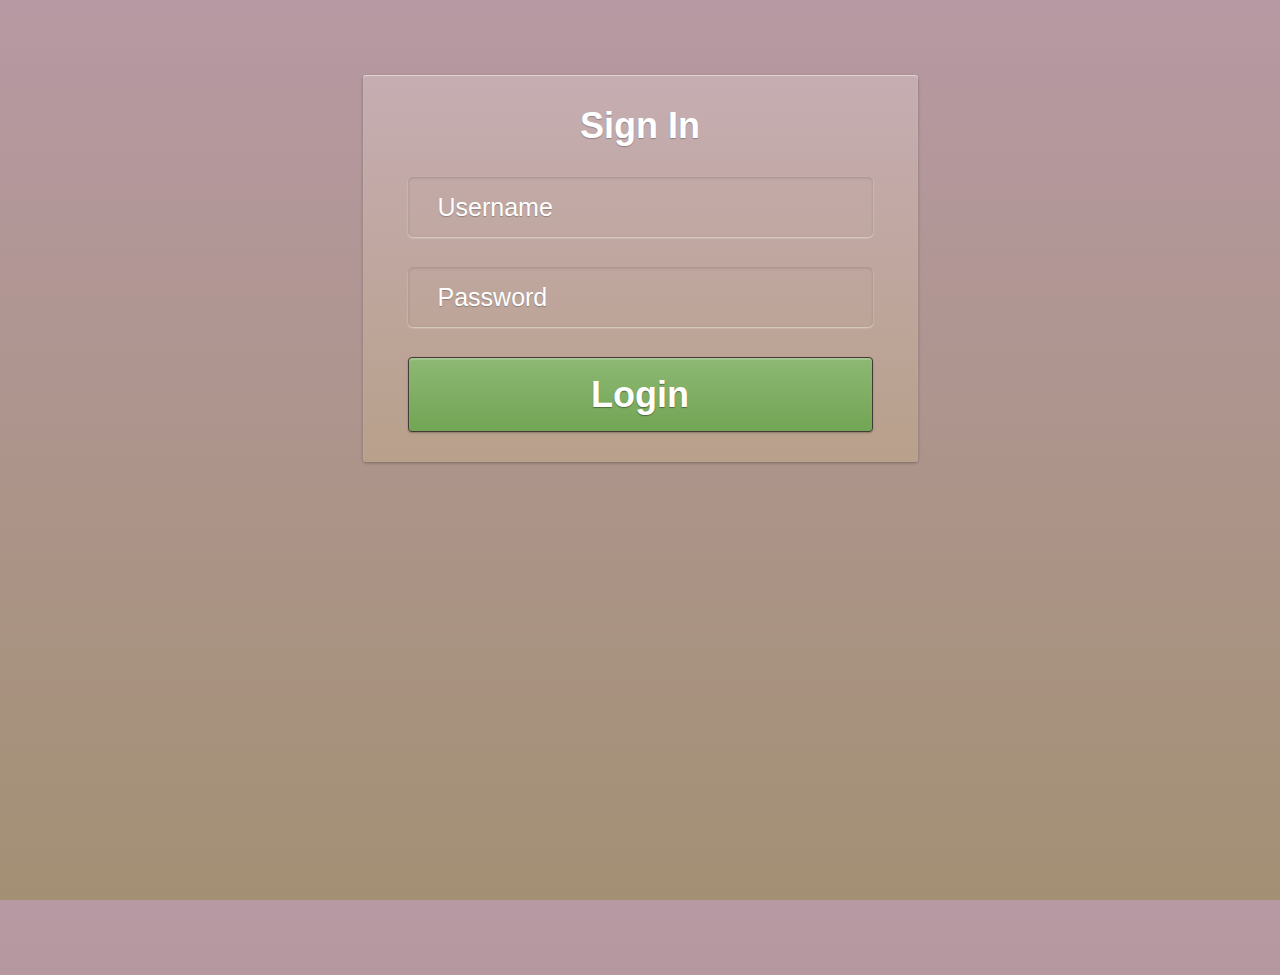
==== signInForm/index.html @ 01667b27 "Added another signin form" ====
<!doctype html>
<html lang="en">
<head>
	<meta charset="UTF-8">
	<link rel="stylesheet" type="text/css" href="css/style.css">
	<title>Sass Demo | sign In Form</title>
</head>
<body>
<form action="">
		<h2>sign in</h2>
		<input type="text" placeholder="username">
		<input type="password" placeholder="password">
		<button type="button">login</button>
	</form>	

</body>
</html>
---- signInForm/css/style.css ----
@charset "UTF-8";
* {
  margin: 0;
  padding: 0;
  -webkit-box-sizing: border-box;
  -moz-box-sizing: border-box;
  box-sizing: border-box; }

html, body {
  height: 100%; }

body {
  background-image: -moz-linear-gradient(top, #b799a3, #a39074);
  background-image: -webkit-linear-gradient(top, #b799a3, #a39074);
  background-image: -o-linear-gradient(top, #b799a3, #a39074);
  background-image: linear-gradient(to bottom, #b799a3, #a39074); }

form {
  width: 555px;
  padding: 30px 45px;
  margin-top: 75px;
  margin-left: auto;
  margin-right: auto;
  background-image: -moz-linear-gradient(top, #c6adb2, #b8a08b);
  background-image: -webkit-linear-gradient(top, #c6adb2, #b8a08b);
  background-image: -o-linear-gradient(top, #c6adb2, #b8a08b);
  background-image: linear-gradient(to bottom, #c6adb2, #b8a08b);
  -webkit-border-radius: 3px;
  border-radius: 3px;
  -webkit-background-clip: padding-box;
  background-clip: padding-box;
  -webkit-box-shadow: inset 0 1px 1px rgba(255, 255, 255, 0.5), 0 1px 3px rgba(0, 0, 0, 0.25), 0 2px 5px -3px rgba(0, 0, 0, 0.15);
  box-shadow: inset 0 1px 1px rgba(255, 255, 255, 0.5), 0 1px 3px rgba(0, 0, 0, 0.25), 0 2px 5px -3px rgba(0, 0, 0, 0.15); }

h2 {
  color: white;
  font-size: 36px;
  font-family: arial;
  text-align: center;
  text-transform: capitalize;
  text-shadow: 0 1px 1px rgba(0, 0, 0, 0.25);
  margin-bottom: 30px; }

input[type="text"],
input[type="password"] {
  display: block;
  width: 100%;
  border: none 0;
  padding: 15px 30px;
  height: 60px;
  margin-bottom: 30px;
  background-color: transparent;
  color: white;
  font-size: 25px;
  text-shadow: 0 1px 1px rgba(0, 0, 0, 0.25);
  text-transform: capitalize;
  -webkit-border-radius: 5px;
  border-radius: 5px;
  -webkit-background-clip: padding-box;
  background-clip: padding-box;
  -webkit-box-shadow: inset 0 1px 3px rgba(0, 0, 0, 0.15), 0 1px 2px rgba(255, 255, 255, 0.5);
  box-shadow: inset 0 1px 3px rgba(0, 0, 0, 0.15), 0 1px 2px rgba(255, 255, 255, 0.5); }
  input[type="text"]::-webkit-input-placeholder,
  input[type="password"]::-webkit-input-placeholder {
    color: white;
    text-shadow: 0 1px 1px rgba(0, 0, 0, 0.25);
    text-transform: capitalize; }
  input[type="text"]:-moz-placeholder,
  input[type="password"]:-moz-placeholder {
    color: white;
    text-shadow: 0 1px 1px rgba(0, 0, 0, 0.25);
    text-transform: capitalize; }
  input[type="text"]::-moz-placeholder,
  input[type="password"]::-moz-placeholder {
    color: white;
    text-shadow: 0 1px 1px rgba(0, 0, 0, 0.25);
    text-transform: capitalize; }
  input[type="text"]:-ms-input-placeholder,
  input[type="password"]:-ms-input-placeholder {
    color: white;
    text-shadow: 0 1px 1px rgba(0, 0, 0, 0.25);
    text-transform: capitalize; }
  input[type="text"]:focus, input[type="text"]:hover,
  input[type="password"]:focus,
  input[type="password"]:hover {
    -webkit-box-shadow: inset 0 1px 1px rgba(255, 255, 255, 0.075), 0 0 8px rgba(255, 255, 255, 0.6);
    box-shadow: inset 0 1px 1px rgba(255, 255, 255, 0.075), 0 0 8px rgba(255, 255, 255, 0.6); }
  input[type="text"]:focus,
  input[type="password"]:focus {
    outline: none 0; }

button {
  display: block;
  width: 100%;
  border: 1px solid #443b37;
  text-align: center;
  height: 75px;
  color: white;
  text-transform: capitalize;
  font-size: 36px;
  font-weight: bold;
  text-shadow: 0 1px 1px rgba(0, 0, 0, 0.25), 0 1px 1px rgba(0, 0, 0, 0.15);
  -webkit-border-radius: 4px;
  border-radius: 4px;
  -webkit-background-clip: padding-box;
  background-clip: padding-box;
  background-image: -moz-linear-gradient(top, #8db874, #72a554);
  background-image: -webkit-linear-gradient(top, #8db874, #72a554);
  background-image: -o-linear-gradient(top, #8db874, #72a554);
  background-image: linear-gradient(to bottom, #8db874, #72a554);
  -webkit-box-shadow: inset 0 2px 1px rgba(169, 201, 150, 0.85), 0 1px 2px rgba(0, 0, 0, 0.25);
  box-shadow: inset 0 2px 1px rgba(169, 201, 150, 0.85), 0 1px 2px rgba(0, 0, 0, 0.25); }
  button:hover {
    background-image: -moz-linear-gradient(top, #95bd7e, #7aac5c);
    background-image: -webkit-linear-gradient(top, #95bd7e, #7aac5c);
    background-image: -o-linear-gradient(top, #95bd7e, #7aac5c);
    background-image: linear-gradient(to bottom, #95bd7e, #7aac5c); }
  button:active {
    background-image: -moz-linear-gradient(top, #85b36a, #6b9b4f);
    background-image: -webkit-linear-gradient(top, #85b36a, #6b9b4f);
    background-image: -o-linear-gradient(top, #85b36a, #6b9b4f);
    background-image: linear-gradient(to bottom, #85b36a, #6b9b4f); }
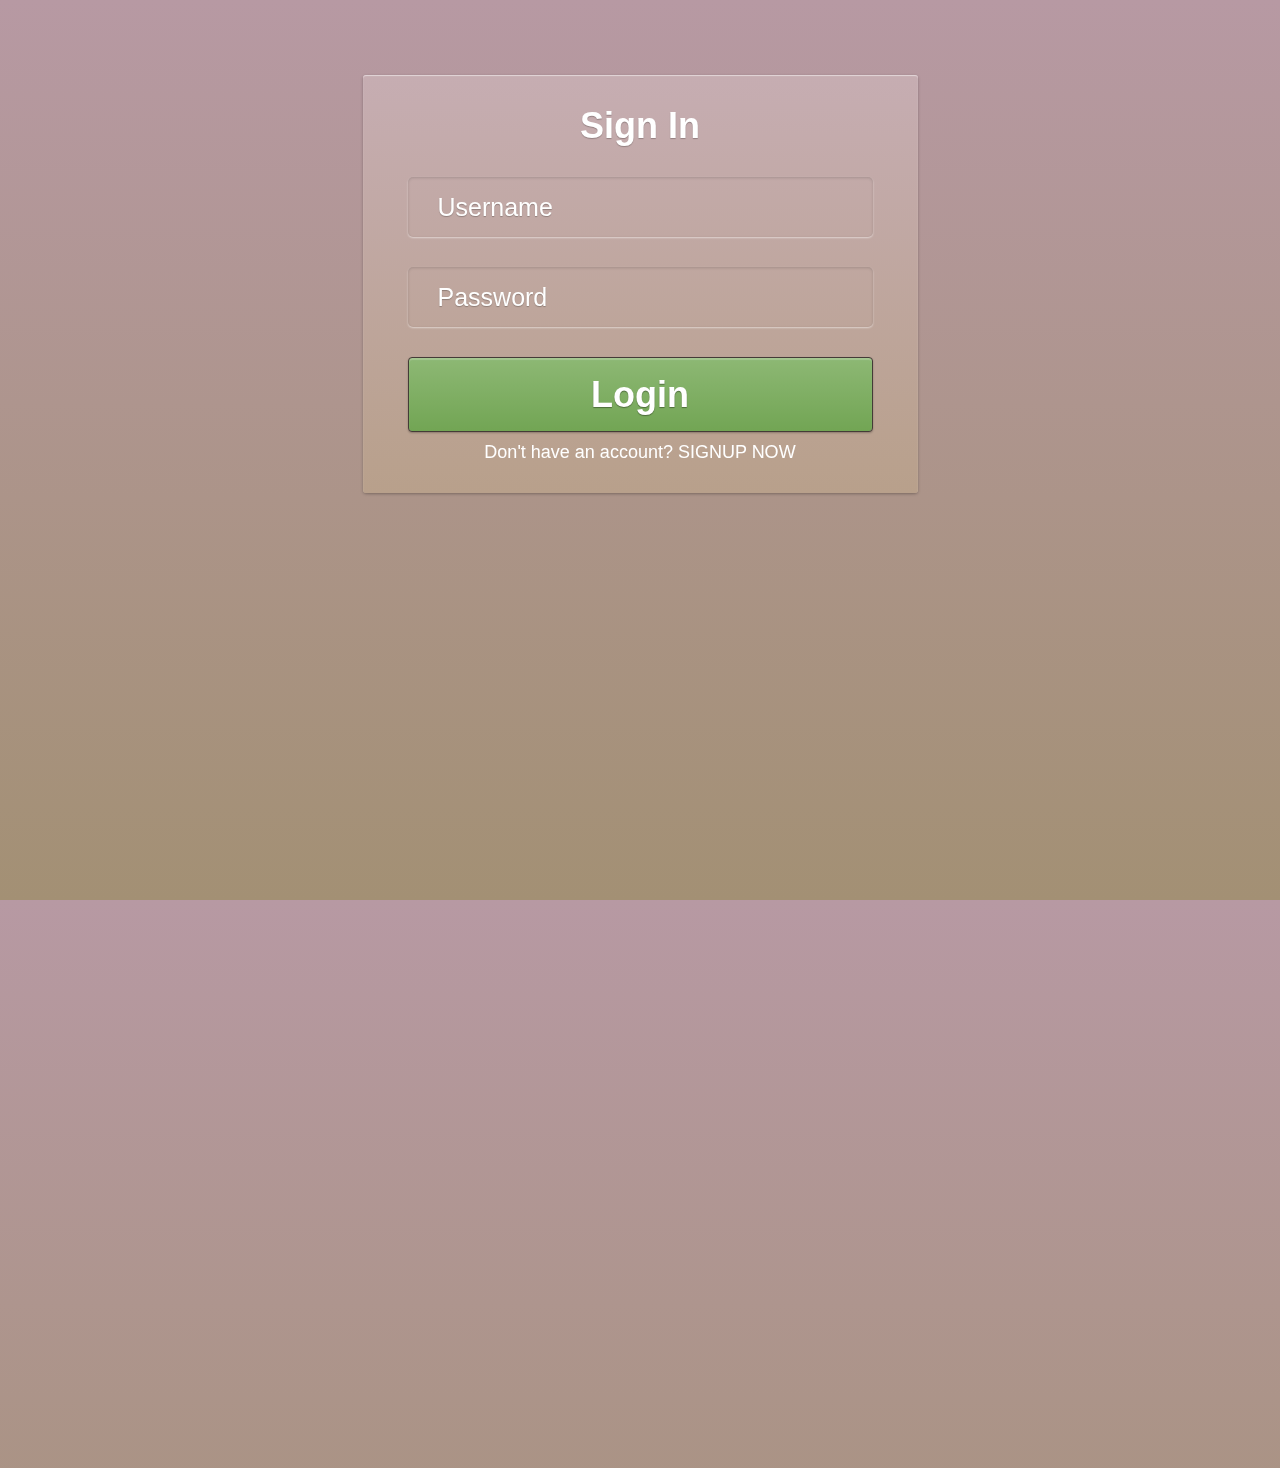
==== commit c4b0368a: "Added the sign up form with css3 transformation" ====
--- a/signInForm/index.html
+++ b/signInForm/index.html
@@ -3,15 +3,39 @@
 <head>
 	<meta charset="UTF-8">
 	<link rel="stylesheet" type="text/css" href="css/style.css">
+	 <script src="http://code.jquery.com/jquery-1.9.1.min.js"></script>
+    <script type="text/javascript">
+        $(document).ready(function(){
+           
+            $('.link').click(function(){
+                $('.panel').toggleClass('flip');
+           
+            });
+        });
+    </script>
 	<title>Sass Demo | sign In Form</title>
 </head>
 <body>
+<div class="panel">
+<div class="front">
 <form action="">
 		<h2>sign in</h2>
 		<input type="text" placeholder="username">
 		<input type="password" placeholder="password">
 		<button type="button">login</button>
-	</form>	
-
+		<span>Don't have an account? <a href="#" class="link">signup now </a></span>
+</form>	
+</div>
+<div class="back">
+<form action="">
+		<h2>sign up</h2>
+		<input type="text" placeholder="username">
+		<input type="password" placeholder="password">
+		<input type="password" placeholder="confirm password">
+		<button type="button">sign up</button>
+		<span>Already have an account? <a href="#" class="link">signin now </a></span>
+</form>	
+</div>
+</div>
 </body>
 </html>--- a/signInForm/css/style.css
+++ b/signInForm/css/style.css
@@ -120,3 +120,63 @@
     background-image: -webkit-linear-gradient(top, #85b36a, #6b9b4f);
     background-image: -o-linear-gradient(top, #85b36a, #6b9b4f);
     background-image: linear-gradient(to bottom, #85b36a, #6b9b4f); }
+
+span {
+  color: white;
+  font-size: 18px;
+  font-family: arial;
+  display: block;
+  margin-top: 10px; }
+  span > a {
+    color: white;
+    font-size: 18px;
+    font-family: arial;
+    text-decoration: none;
+    text-transform: uppercase;
+    font-weight: normal; }
+
+.panel {
+  width: inherit;
+  height: inherit;
+  text-align: center; }
+
+.panel .front {
+  -webkit-transform: rotateX(0deg) rotateY(0deg);
+  -webkit-transform-style: preserve-3d;
+  -webkit-backface-visibility: hidden;
+  -moz-transform: rotateX(0deg) rotateY(0deg);
+  -moz-transform-style: preserve-3d;
+  -moz-backface-visibility: hidden;
+  /* -- transition is the magic sauce for animation -- */
+  -o-transition: all .4s ease-in-out;
+  -ms-transition: all .4s ease-in-out;
+  -moz-transition: all .4s ease-in-out;
+  -webkit-transition: all .4s ease-in-out;
+  transition: all .4s ease-in-out; }
+
+.panel.flip .front {
+  z-index: 900;
+  -webkit-transform: rotateY(180deg);
+  -moz-transform: rotateY(180deg); }
+
+.panel .back {
+  z-index: 800;
+  width: inherit;
+  height: inherit;
+  -webkit-transform: rotateY(-180deg);
+  -webkit-transform-style: preserve-3d;
+  -webkit-backface-visibility: hidden;
+  -moz-transform: rotateY(-180deg);
+  -moz-transform-style: preserve-3d;
+  -moz-backface-visibility: hidden;
+  /* -- transition is the magic sauce for animation -- */
+  -o-transition: all .4s ease-in-out;
+  -ms-transition: all .4s ease-in-out;
+  -moz-transition: all .4s ease-in-out;
+  -webkit-transition: all .4s ease-in-out;
+  transition: all .4s ease-in-out; }
+
+.panel.flip .back {
+  z-index: 1000;
+  -webkit-transform: rotateX(0deg) rotateY(0deg);
+  -moz-transform: rotateX(0deg) rotateY(0deg); }
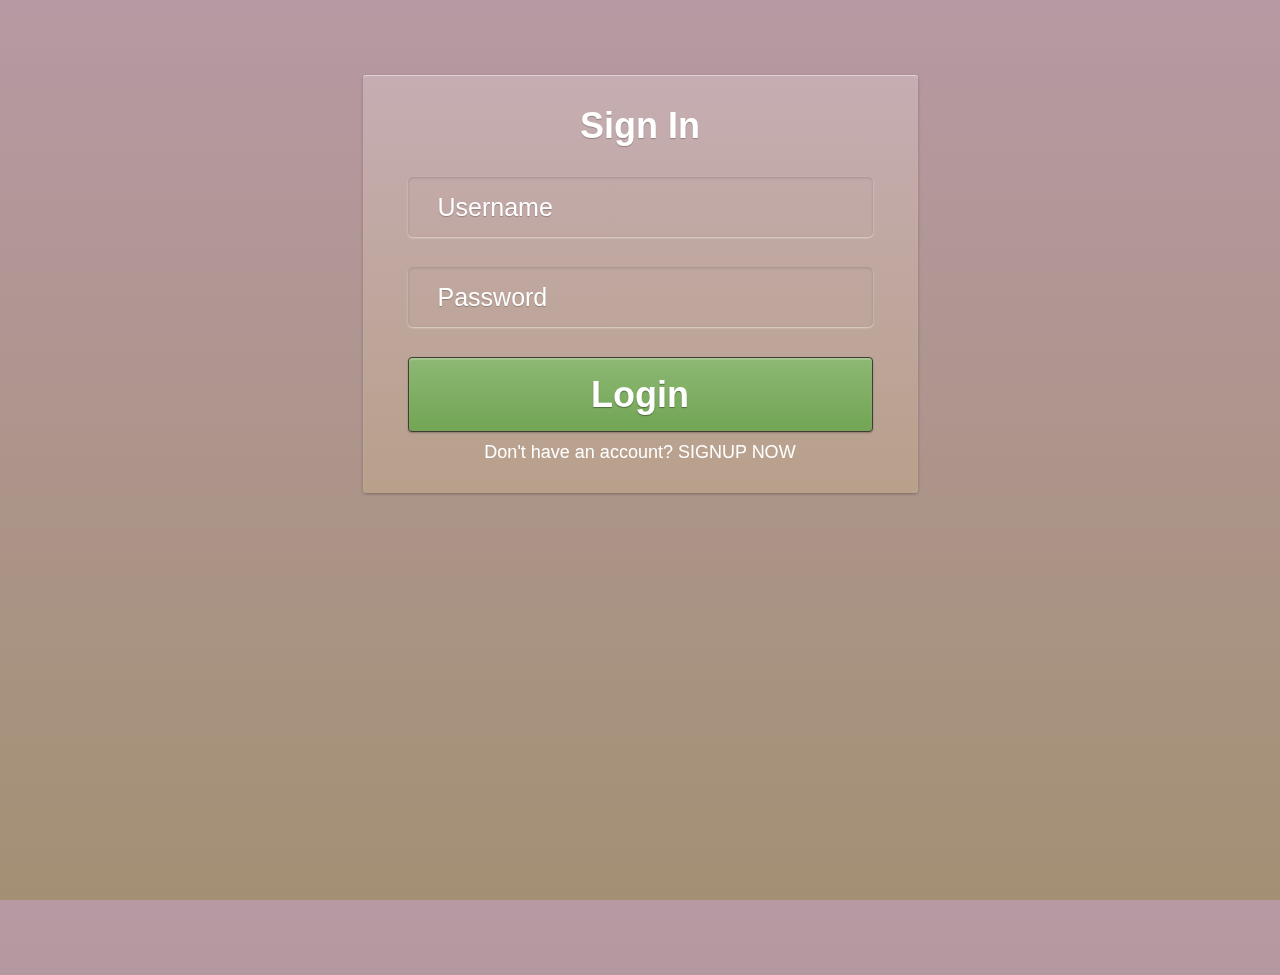
==== commit 6c2f9cc1: "added mixins to the scss file" ====
--- a/signInForm/index.html
+++ b/signInForm/index.html
@@ -8,7 +8,9 @@
         $(document).ready(function(){
            
             $('.link').click(function(){
+            	$('.back').show();
                 $('.panel').toggleClass('flip');
+
            
             });
         });
@@ -26,7 +28,7 @@
 		<span>Don't have an account? <a href="#" class="link">signup now </a></span>
 </form>	
 </div>
-<div class="back">
+<div class="back" style="display:none">
 <form action="">
 		<h2>sign up</h2>
 		<input type="text" placeholder="username">
--- a/signInForm/css/style.css
+++ b/signInForm/css/style.css
@@ -164,9 +164,12 @@
   width: inherit;
   height: inherit;
   -webkit-transform: rotateY(-180deg);
+  -moz-transform: rotateY(-180deg);
+  -ms-transform: rotateY(-180deg);
+  -o-transform: rotateY(-180deg);
+  transform: rotateY(-180deg);
   -webkit-transform-style: preserve-3d;
   -webkit-backface-visibility: hidden;
-  -moz-transform: rotateY(-180deg);
   -moz-transform-style: preserve-3d;
   -moz-backface-visibility: hidden;
   /* -- transition is the magic sauce for animation -- */
@@ -178,5 +181,13 @@
 
 .panel.flip .back {
   z-index: 1000;
-  -webkit-transform: rotateX(0deg) rotateY(0deg);
-  -moz-transform: rotateX(0deg) rotateY(0deg); }
+  -webkit-transform: rotateX(0deg);
+  -moz-transform: rotateX(0deg);
+  -ms-transform: rotateX(0deg);
+  -o-transform: rotateX(0deg);
+  transform: rotateX(0deg);
+  -webkit-transform: rotateY(0deg);
+  -moz-transform: rotateY(0deg);
+  -ms-transform: rotateY(0deg);
+  -o-transform: rotateY(0deg);
+  transform: rotateY(0deg); }
